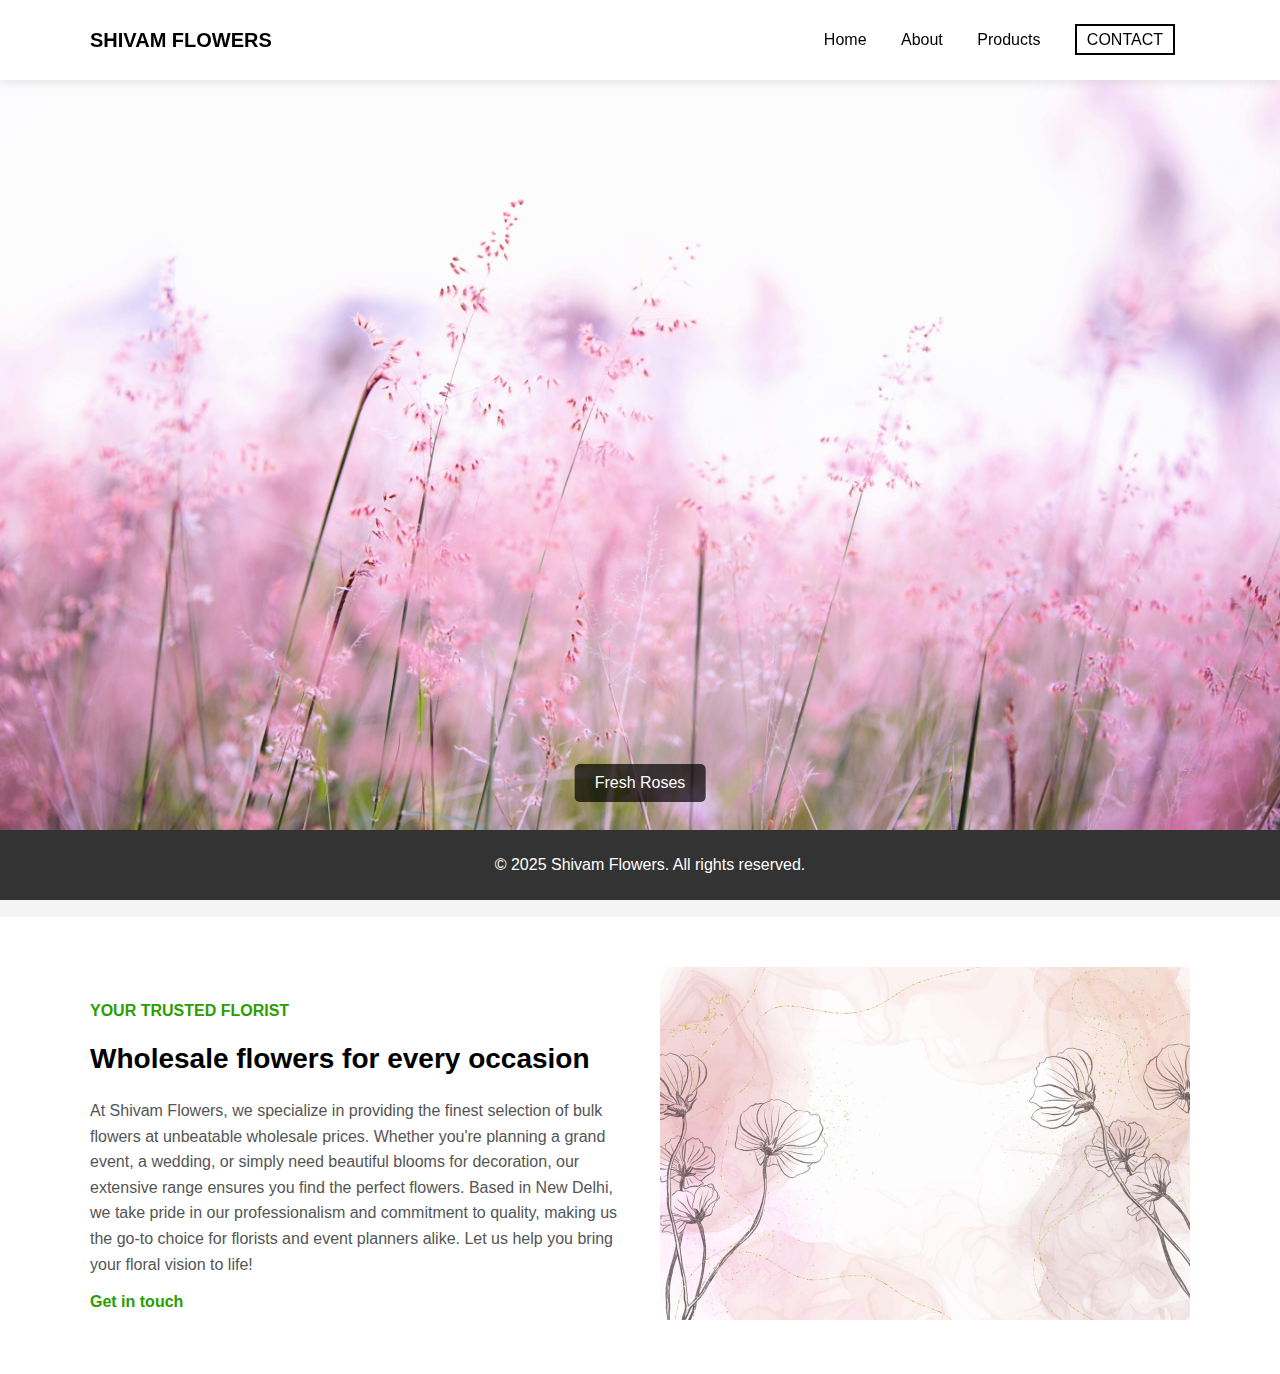
==== index.html @ 64919e8f "Initial commit - Shivam Flowers website" ====
<!DOCTYPE html>
<html lang="en">
<head>
    <meta charset="UTF-8">
    <meta name="viewport" content="width=device-width, initial-scale=1.0">
    <title>Shivam Flowers</title>
    <link rel="stylesheet" href="style.css">
</head>
<body>
    <header>
        <nav>
            <div class="logo">SHIVAM FLOWERS</div>
            <ul>
                <li><a href="index.html">Home</a></li>
                <li><a href="about.html">About</a></li>
                <li><a href="products.html">Products</a></li>
                <li><a href="contact.html" class="contact-btn">Contact</a></li>
            </ul>
        </nav>
    </header>

    <section class="slideshow">
        <div class="slideshow-container">
            <div class="slide fade">
                <img src="images/banner1.jpg" alt="Fresh Roses">
                <div class="banner-text">Fresh Roses</div>
            </div>
            <div class="slide fade">
                <img src="images/banner2.jpg" alt="Exotic Flowers">
                <div class="banner-text">Exotic Flowers</div>
            </div>
            <div class="slide fade">
                <img src="images/banner3.jpg" alt="Seasonal Specials">
                <div class="banner-text">Seasonal Specials</div>
            </div>
        </div>
    </section>    
    <!-- About Section -->
    <section id="about">
        <div class="about-container">
            <div class="about-text">
                <h4 class="trusted-florist">YOUR TRUSTED FLORIST</h4>
                <h2>Wholesale flowers for every occasion</h2>
                <p>
                    At Shivam Flowers, we specialize in providing the finest selection of bulk flowers at unbeatable wholesale prices. 
                    Whether you're planning a grand event, a wedding, or simply need beautiful blooms for decoration, our extensive range ensures you find the perfect flowers.
                    Based in New Delhi, we take pride in our professionalism and commitment to quality, making us the go-to choice for florists and event planners alike. 
                    Let us help you bring your floral vision to life!
                </p>
                <a href="#contact" class="about-link">Get in touch</a>
            </div>
            <div class="about-image">
                <img src="images/image1.jpg" alt="Wholesale Flowers">
            </div>
        </div>
    </section>

    

    <footer>
        <p>&copy; 2025 Shivam Flowers. All rights reserved.</p>
    </footer>
    <script src="script.js"></script>
</body>
</html>
---- style.css ----
/* General Styles */
body {
    font-family: Arial, sans-serif;
    margin: 0;
    padding: 0;
    background-color: #f4f4f4;
    text-align: center;
}

header {
    position: fixed;
    top: 0;
    left: 0;
    width: 100%;
    background: white;  /* Change as needed */
    z-index: 1000; /* Ensures it stays above everything */
    padding: 15px 0;
    box-shadow: 0px 4px 10px rgba(0, 0, 0, 0.1);
}

/* Home Section */
.home-section {
    position: relative;
    width: 100%;
    height: 400px;
    background: url('images/banner1.jpg') no-repeat center center/cover;
    display: flex;
    align-items: center;
    justify-content: center;
    text-align: center;
    color: white;
}

.home-content {
    background: rgba(0, 0, 0, 0.6);
    padding: 20px;
    border-radius: 8px;
}

.home-content h1 {
    font-size: 2.5rem;
    font-weight: bold;
}

.home-content p {
    font-size: 1.2rem;
    margin-bottom: 15px;
}

/* Button */
.btn {
    display: inline-block;
    padding: 10px 20px;
    font-size: 1rem;
    color: white;
    background: #28a745;
    text-decoration: none;
    border-radius: 5px;
    transition: 0.3s;
}

.btn:hover {
    background: #218838;
}

/* About Section */
#about {
    padding: 50px;
    background: white;
    display: flex;
    justify-content: center;
    align-items: center;
}

.about-container {
    display: flex;
    align-items: center;
    justify-content: space-between;
    max-width: 1100px;
    margin: auto;
    flex-wrap: wrap;
}

.about-text {
    flex: 1;
    padding-right: 40px;
    text-align: left;
}

.trusted-florist {
    color: #2A9D00;
    font-weight: bold;
}

.about-text h2 {
    font-size: 28px;
    color: #000;
}

.about-text p {
    font-size: 16px;
    color: #555;
    line-height: 1.6;
}

.about-link {
    color: #2A9D00;
    font-weight: bold;
    text-decoration: none;
    font-size: 16px;
}

.about-image {
    flex: 1;
}

.about-image img {
    max-width: 100%;
    border-radius: 5px;
}


/* Navigation Bar */
header {
    background: #fff;
    padding: 15px 0;
    position: fixed;
    width: 100%;
    top: 0;
    box-shadow: 0 2px 10px rgba(0, 0, 0, 0.1);
}

nav {
    display: flex;
    justify-content: space-between;
    align-items: center;
    max-width: 1100px;
    margin: auto;
    padding: 0 20px;
}

.logo {
    font-size: 20px;
    font-weight: bold;
}

nav ul {
    list-style: none;
    padding: 0;
}

nav ul li {
    display: inline;
    margin: 0 15px;
}

nav ul li a {
    text-decoration: none;
    color: black;
}

.contact-btn {
    border: 2px solid black;
    padding: 5px 10px;
    text-transform: uppercase;
}

/* Hero Section */
.hero {
    background: url('hero.jpg') no-repeat center center/cover;
    height: 80vh;
    display: flex;
    align-items: center;
    justify-content: center;
    text-align: center;
    color: white;
    position: relative;
}

.hero::before {
    content: "";
    position: absolute;
    top: 0;
    left: 0;
    width: 100%;
    height: 100%;
    background: rgba(0, 0, 0, 0.5); /* Dark overlay */
}

.hero-content {
    position: relative;
    z-index: 2;
}

.hero h1 {
    font-size: 3rem;
    font-weight: bold;
}

.hero p {
    font-size: 1.2rem;
}

.btn {
    background: green;
    color: white;
    padding: 10px 20px;
    text-decoration: none;
    display: inline-block;
    margin-top: 10px;
}

/* Banners Section */
.banners {
    display: flex;
    justify-content: center;
    margin: 40px 0;
}

.banner {
    position: relative;
    width: 45%;
    margin: 10px;
}

.banner img {
    width: 100%;
    border-radius: 5px;
}

.banner-text {
    position: absolute;
    bottom: 10%;
    left: 50%;
    transform: translateX(-50%);
    background: rgba(0, 0, 0, 0.7);
    color: white;
    padding: 10px 20px;
    border-radius: 5px;
}

/* Footer */
footer {
    background: #333;
    color: white;
    padding: 10px;
    position: fixed;
    bottom: 0;
    width: 100%;
}
/* Slideshow Container */
.slideshow {
    width: 100%;
    position: relative;
    margin: 30px auto;
}

.slideshow-container {
    max-width: 100%;
    position: relative;
    overflow: hidden;
}

.slide {
    display: none;
    position: relative;
}

.slide img {
    width: 100%;
    border-radius: 5px;
}

/* Banner Text */
.banner-text {
    position: absolute;
    bottom: 10%;
    left: 50%;
    transform: translateX(-50%);
    background: rgba(0, 0, 0, 0.7);
    color: white;
    padding: 10px 20px;
    border-radius: 5px;
}

/* Fade Animation */
.fade {
    animation: fadeEffect 1.5s ease-in-out;
}

@keyframes fadeEffect {
    from { opacity: 0.4; }
    to { opacity: 1; }
}
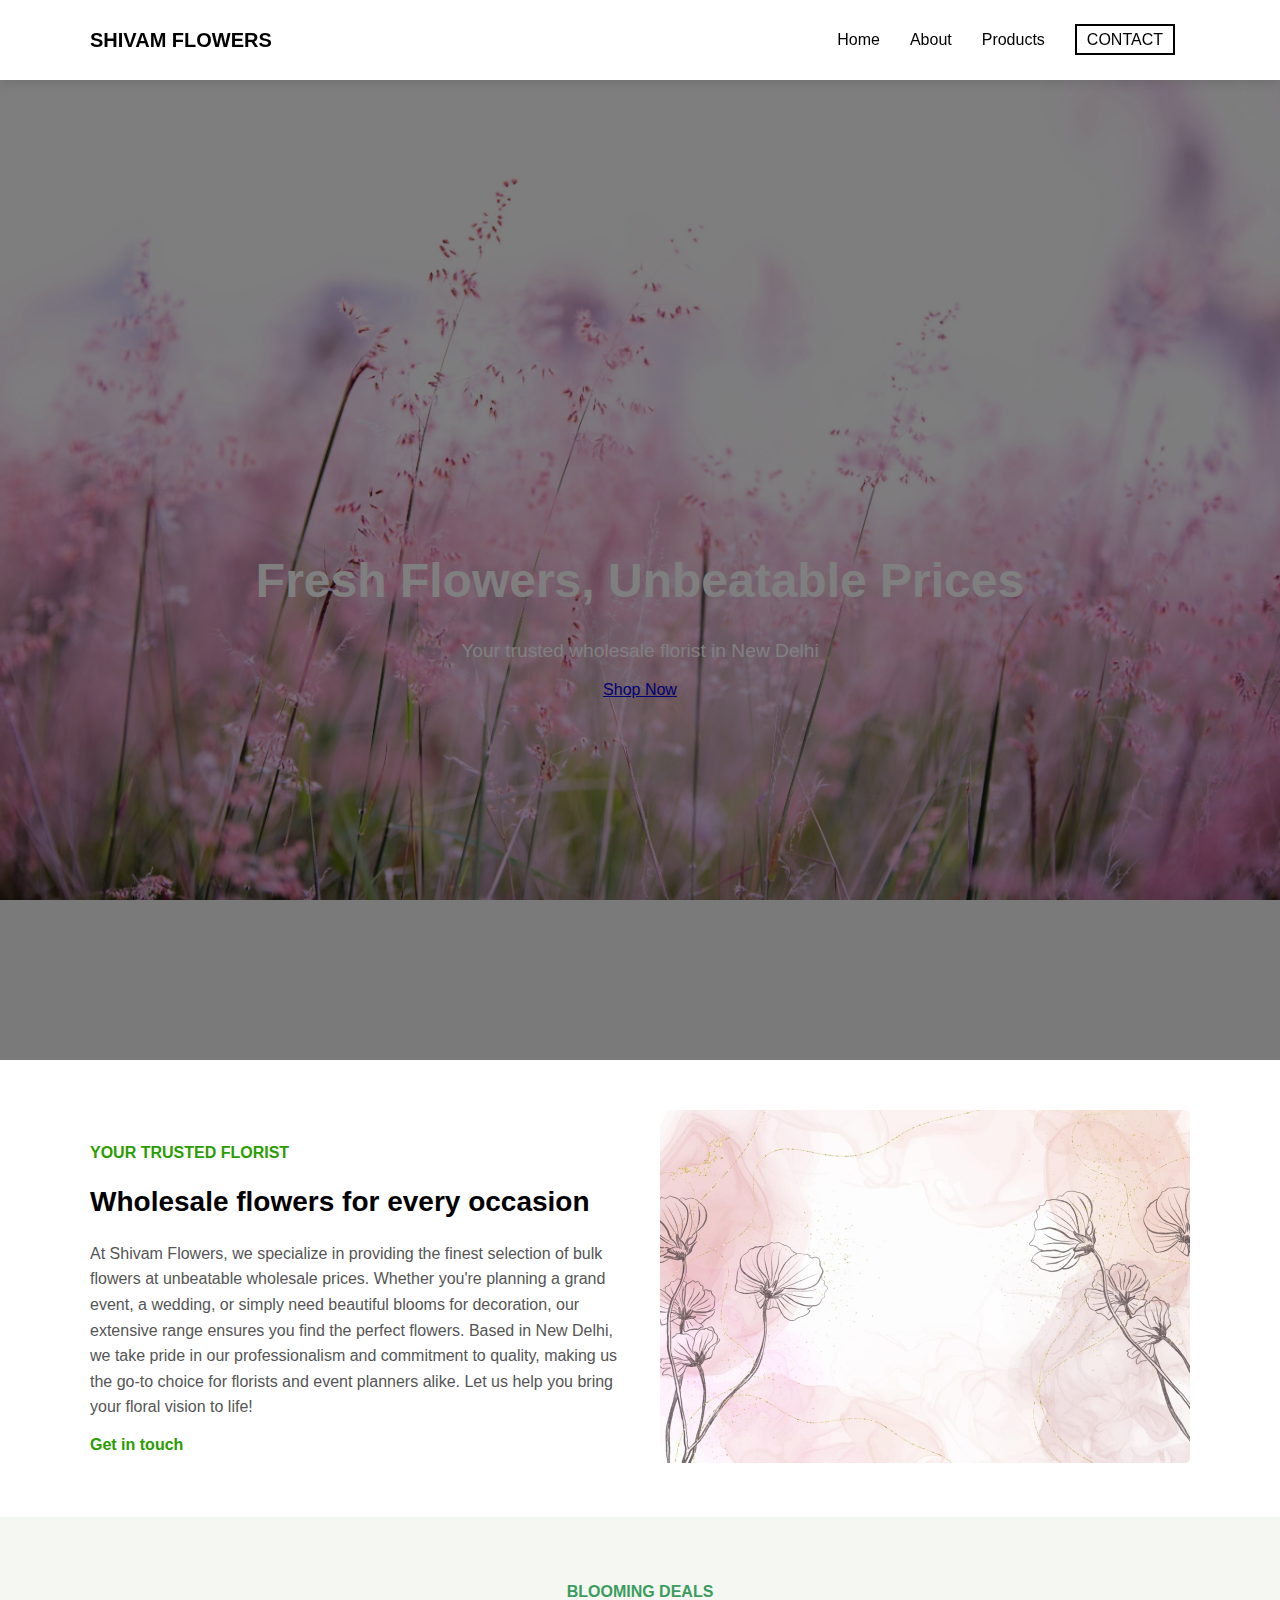
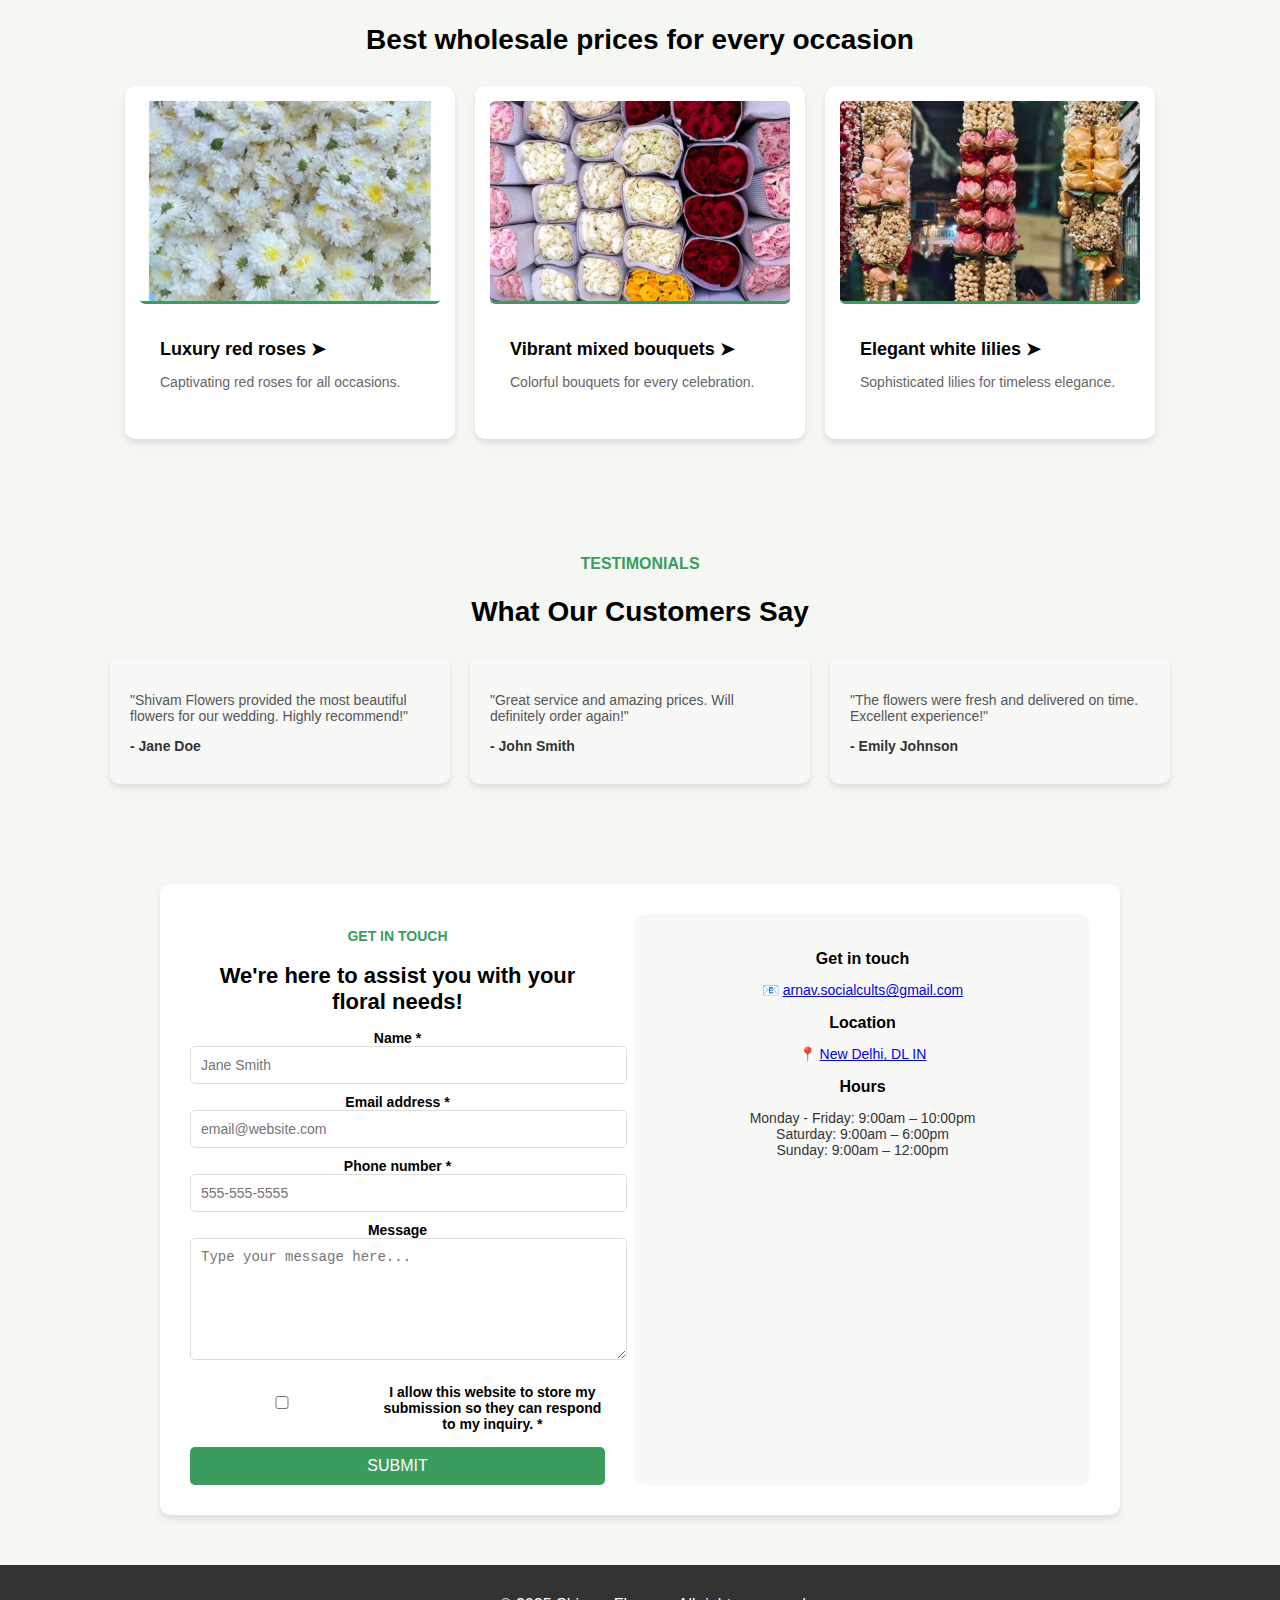
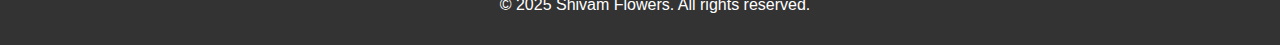
==== commit 68042b20: "Updated files" ====
--- a/index.html
+++ b/index.html
@@ -5,9 +5,10 @@
     <meta name="viewport" content="width=device-width, initial-scale=1.0">
     <title>Shivam Flowers</title>
     <link rel="stylesheet" href="style.css">
+    <meta name="description" content="Shivam Flowers - Your trusted wholesale florist in New Delhi. Fresh flowers at unbeatable prices.">
 </head>
 <body>
-    <header>
+    <header class="sticky-header">
         <nav>
             <div class="logo">SHIVAM FLOWERS</div>
             <ul>
@@ -19,24 +20,15 @@
         </nav>
     </header>
 
-    <section class="slideshow">
-        <div class="slideshow-container">
-            <div class="slide fade">
-                <img src="images/banner1.jpg" alt="Fresh Roses">
-                <div class="banner-text">Fresh Roses</div>
-            </div>
-            <div class="slide fade">
-                <img src="images/banner2.jpg" alt="Exotic Flowers">
-                <div class="banner-text">Exotic Flowers</div>
-            </div>
-            <div class="slide fade">
-                <img src="images/banner3.jpg" alt="Seasonal Specials">
-                <div class="banner-text">Seasonal Specials</div>
-            </div>
+    <section class="hero parallax">
+        <div class="hero-text">
+            <h1>Fresh Flowers, Unbeatable Prices</h1>
+            <p>Your trusted wholesale florist in New Delhi</p>
+            <a href="#products" class="btn-primary">Shop Now</a>
         </div>
-    </section>    
-    <!-- About Section -->
-    <section id="about">
+    </section>
+
+    <section id="about" class="content-section">
         <div class="about-container">
             <div class="about-text">
                 <h4 class="trusted-florist">YOUR TRUSTED FLORIST</h4>
@@ -55,7 +47,99 @@
         </div>
     </section>
 
-    
+    <section class="blooming-deals content-section">
+        <h3 class="section-subtitle">BLOOMING DEALS</h3>
+        <h2 class="section-title">Best wholesale prices for every occasion</h2>
+
+        <div class="products-container">
+            <div class="product-card">
+                <img src="images/Home Page Images/image1.jpg" alt="Luxury red roses">
+                <div class="product-info">
+                    <h3>Luxury red roses ➤</h3>
+                    <p>Captivating red roses for all occasions.</p>
+                </div>
+            </div>
+
+            <div class="product-card">
+                <img src="images/Home Page Images/image2.jpg" alt="Vibrant mixed bouquets">
+                <div class="product-info">
+                    <h3>Vibrant mixed bouquets ➤</h3>
+                    <p>Colorful bouquets for every celebration.</p>
+                </div>
+            </div>
+
+            <div class="product-card">
+                <img src="images/Home Page Images/image3.jpg" alt="Elegant white lilies">
+                <div class="product-info">
+                    <h3>Elegant white lilies ➤</h3>
+                    <p>Sophisticated lilies for timeless elegance.</p>
+                </div>
+            </div>
+        </div>
+    </section>
+
+    <section class="testimonials content-section">
+        <h3 class="section-subtitle">TESTIMONIALS</h3>
+        <h2 class="section-title">What Our Customers Say</h2>
+        <div class="testimonials-container">
+            <div class="testimonial">
+                <p>"Shivam Flowers provided the most beautiful flowers for our wedding. Highly recommend!"</p>
+                <p>- Jane Doe</p>
+            </div>
+            <div class="testimonial">
+                <p>"Great service and amazing prices. Will definitely order again!"</p>
+                <p>- John Smith</p>
+            </div>
+            <div class="testimonial">
+                <p>"The flowers were fresh and delivered on time. Excellent experience!"</p>
+                <p>- Emily Johnson</p>
+            </div>
+        </div>
+    </section>
+
+    <section class="contact-section content-section">
+        <div class="contact-container">
+            <div class="contact-form">
+                <h3>GET IN TOUCH</h3>
+                <h2>We're here to assist you with your floral needs!</h2>
+                <form action="your-form-handler.php" method="POST">
+                    <label for="name">Name *</label>
+                    <input type="text" id="name" name="name" placeholder="Jane Smith" required>
+
+                    <label for="email">Email address *</label>
+                    <input type="email" id="email" name="email" placeholder="email@website.com" required>
+
+                    <label for="phone">Phone number *</label>
+                    <input type="tel" id="phone" name="phone" placeholder="555-555-5555" required>
+
+                    <label for="message">Message</label>
+                    <textarea id="message" name="message" placeholder="Type your message here..."></textarea>
+
+                    <div class="checkbox-container">
+                        <input type="checkbox" id="consent" name="consent" required>
+                        <label for="consent">I allow this website to store my submission so they can respond to my inquiry. *</label>
+                    </div>
+
+                    <button type="submit" class="submit-button">SUBMIT</button>
+                </form>
+            </div>
+
+            <div class="contact-info">
+                <h3>Get in touch</h3>
+                <p>📧 <a href="mailto:arnav.socialcults@gmail.com">arnav.socialcults@gmail.com</a></p>
+
+                <h3>Location</h3>
+                <p>📍 <a href="https://goo.gl/maps/example" target="_blank">New Delhi, DL IN</a></p>
+
+                <h3>Hours</h3>
+                <ul>
+                    <li>Monday - Friday: 9:00am – 10:00pm</li>
+                    <li>Saturday: 9:00am – 6:00pm</li>
+                    <li>Sunday: 9:00am – 12:00pm</li>
+                </ul>
+            </div>
+        </div>
+    </section>
 
     <footer>
         <p>&copy; 2025 Shivam Flowers. All rights reserved.</p>
--- a/style.css
+++ b/style.css
@@ -1,4 +1,6 @@
-/* General Styles */
+/* =======================
+   GENERAL STYLES 
+========================== */
 body {
     font-family: Arial, sans-serif;
     margin: 0;
@@ -7,47 +9,118 @@
     text-align: center;
 }
 
+/* =======================
+   HEADER & NAVIGATION  
+========================== */
 header {
     position: fixed;
     top: 0;
     left: 0;
     width: 100%;
-    background: white;  /* Change as needed */
-    z-index: 1000; /* Ensures it stays above everything */
+    background: white;
+    z-index: 1000;
     padding: 15px 0;
     box-shadow: 0px 4px 10px rgba(0, 0, 0, 0.1);
 }
 
-/* Home Section */
-.home-section {
+/* Sticky Header */
+.sticky-header {
+    position: sticky;
+    top: 0;
+    z-index: 1000;
+    background: white;
+    box-shadow: 0px 4px 10px rgba(0, 0, 0, 0.1);
+}
+
+nav {
+    display: flex;
+    justify-content: space-between;
+    align-items: center;
+    max-width: 1100px;
+    margin: auto;
+    padding: 0 20px;
+}
+
+.logo {
+    font-size: 20px;
+    font-weight: bold;
+}
+
+nav ul {
+    list-style: none;
+    padding: 0;
+    display: flex;
+}
+
+nav ul li {
+    margin: 0 15px;
+}
+
+nav ul li a {
+    text-decoration: none;
+    color: black;
+    transition: color 0.3s ease;
+}
+
+nav ul li a:hover {
+    color: #28a745;
+}
+
+.contact-btn {
+    border: 2px solid black;
+    padding: 5px 10px;
+    text-transform: uppercase;
+    transition: 0.3s ease;
+}
+
+.contact-btn:hover {
+    background: black;
+    color: white;
+}
+
+/* =======================
+   HERO SECTION 
+========================== */
+.hero {
+    padding-top: 80px; /* Adjust based on header height */
+    background-image: url('images/banner1.jpg'); /* Change to your desired image */
+    height: 80vh;
+    display: flex;
+    align-items: center;
+    justify-content: center;
+    text-align: center;
     position: relative;
-    width: 100%;
-    height: 400px;
-    background: url('images/banner1.jpg') no-repeat center center/cover;
-    display: flex;
-    align-items: center;
-    justify-content: center;
-    text-align: center;
     color: white;
 }
 
-.home-content {
-    background: rgba(0, 0, 0, 0.6);
-    padding: 20px;
-    border-radius: 8px;
-}
-
-.home-content h1 {
-    font-size: 2.5rem;
-    font-weight: bold;
-}
-
-.home-content p {
+.hero::before {
+    content: "";
+    position: absolute;
+    top: 0;
+    left: 0;
+    width: 100%;
+    height: 100%;
+    background: rgba(0, 0, 0, 0.5); /* Dark overlay */
+    z-index: 1;
+}
+
+.hero-content {
+    position: relative;
+    z-index: 2;
+}
+
+.hero h1 {
+    font-size: 3rem;
+    font-weight: bold;
+}
+
+.hero p {
     font-size: 1.2rem;
-    margin-bottom: 15px;
-}
-
-/* Button */
+}
+
+/* =======================
+   BUTTON STYLES  
+========================== */
 .btn {
     display: inline-block;
     padding: 10px 20px;
@@ -56,14 +129,16 @@
     background: #28a745;
     text-decoration: none;
     border-radius: 5px;
-    transition: 0.3s;
+    transition: 0.3s ease;
 }
 
 .btn:hover {
     background: #218838;
 }
 
-/* About Section */
+/* =======================
+   ABOUT SECTION  
+========================== */
 #about {
     padding: 50px;
     background: white;
@@ -119,176 +194,350 @@
     border-radius: 5px;
 }
 
-
-/* Navigation Bar */
-header {
+/* =======================
+   FEATURED PRODUCTS  
+========================== */
+.product-grid {
+    display: flex;
+    justify-content: center;
+    flex-wrap: wrap;
+    gap: 20px;
+    padding: 40px 0;
+}
+
+.product-card {
+    background: white;
+    padding: 15px;
+    text-align: center;
+    border-radius: 5px;
+    box-shadow: 0 2px 5px rgba(0, 0, 0, 0.2);
+    transition: 0.3s ease;
+}
+
+.product-card img {
+    max-width: 100%;
+    border-radius: 5px;
+}
+
+.product-card h3 {
+    margin-top: 10px;
+    font-size: 18px;
+}
+
+.product-card p {
+    font-size: 14px;
+    color: #666;
+}
+
+/* Blooming Deals Section */
+.blooming-deals {
+    text-align: center;
+    padding: 50px 20px;
+    background-color: #f3f6f1; /* Light grey background */
+}
+
+.section-subtitle {
+    color: #3A9D5D; /* Green text */
+    font-weight: bold;
+    font-size: 16px;
+    text-transform: uppercase;
+}
+
+.section-title {
+    font-size: 28px;
+    font-weight: bold;
+    margin-bottom: 30px;
+}
+
+/* Product Cards */
+.products-container {
+    display: flex;
+    justify-content: center;
+    gap: 20px;
+    flex-wrap: wrap;
+}
+
+.product-card {
+    background: white;
+    border-radius: 10px;
+    overflow: hidden;
+    width: 300px;
+    box-shadow: 0px 4px 6px rgba(0, 0, 0, 0.1);
+    text-align: left;
+    transition: transform 0.3s ease-in-out;
+}
+
+.product-card:hover {
+    transform: translateY(-5px);
+}
+
+.product-card img {
+    width: 100%;
+    height: auto;
+    border-bottom: 3px solid #3A9D5D;
+}
+
+.product-info {
+    padding: 20px;
+}
+
+.product-info h3 {
+    font-size: 18px;
+    margin-bottom: 8px;
+}
+
+.product-info p {
+    font-size: 14px;
+    color: #666;
+}
+
+/* Contact Section Styling */
+.contact-section {
+    background: #f5f7f3;
+    padding: 50px 0;
+    display: flex;
+    justify-content: center;
+}
+
+.contact-container {
+    display: flex;
+    max-width: 900px;
+    width: 90%;
+    background: white;
+    border-radius: 10px;
+    padding: 30px;
+    box-shadow: 0px 4px 6px rgba(0, 0, 0, 0.1);
+    gap: 30px;
+}
+
+.contact-form {
+    flex: 1;
+}
+
+.contact-form h3 {
+    color: #3A9D5D;
+    font-size: 14px;
+    text-transform: uppercase;
+    margin-bottom: 5px;
+}
+
+.contact-form h2 {
+    font-size: 22px;
+    margin-bottom: 15px;
+}
+
+.contact-form label {
+    font-size: 14px;
+    font-weight: bold;
+    display: block;
+    margin-top: 10px;
+}
+
+.contact-form input,
+.contact-form textarea {
+    width: 100%;
+    padding: 10px;
+    border: 1px solid #ddd;
+    border-radius: 5px;
+    font-size: 14px;
+}
+
+.contact-form textarea {
+    height: 100px;
+}
+
+.checkbox-container {
+    display: flex;
+    align-items: center;
+    margin-top: 10px;
+}
+
+.checkbox-container input {
+    margin-right: 10px;
+}
+
+.submit-button {
+    background: #3A9D5D;
+    color: white;
+    padding: 10px;
+    border: none;
+    border-radius: 5px;
+    cursor: pointer;
+    width: 100%;
+    margin-top: 15px;
+    font-size: 16px;
+}
+
+.submit-button:hover {
+    background: #2F7D48;
+}
+
+/* Contact Info Box */
+.contact-info {
+    flex: 1;
+    background: #f8f9f7;
+    padding: 20px;
+    border-radius: 10px;
+}
+
+.contact-info h3 {
+    font-size: 16px;
+    margin-bottom: 10px;
+}
+
+.contact-info p,
+.contact-info ul {
+    font-size: 14px;
+    color: #333;
+}
+
+.contact-info ul {
+    list-style: none;
+    padding: 0;
+}
+
+/* =======================
+   TESTIMONIALS SECTION  
+========================== */
+.testimonials {
     background: #fff;
-    padding: 15px 0;
-    position: fixed;
-    width: 100%;
-    top: 0;
-    box-shadow: 0 2px 10px rgba(0, 0, 0, 0.1);
-}
-
-nav {
-    display: flex;
-    justify-content: space-between;
-    align-items: center;
+    padding: 50px 20px;
+    text-align: center;
+}
+
+.testimonials-container {
     max-width: 1100px;
     margin: auto;
-    padding: 0 20px;
-}
-
-.logo {
-    font-size: 20px;
-    font-weight: bold;
-}
-
-nav ul {
-    list-style: none;
-    padding: 0;
-}
-
-nav ul li {
-    display: inline;
-    margin: 0 15px;
-}
-
-nav ul li a {
-    text-decoration: none;
-    color: black;
-}
-
-.contact-btn {
-    border: 2px solid black;
-    padding: 5px 10px;
+    display: flex;
+    flex-wrap: wrap;
+    gap: 20px;
+    justify-content: center;
+}
+
+.testimonial {
+    background: #f8f9f7;
+    padding: 20px;
+    border-radius: 10px;
+    box-shadow: 0px 4px 6px rgba(0, 0, 0, 0.1);
+    max-width: 300px;
+    text-align: left;
+}
+
+.testimonial p {
+    font-size: 14px;
+    color: #555;
+    margin-bottom: 10px;
+}
+
+.testimonial p:last-child {
+    font-weight: bold;
+    color: #333;
+}
+
+/* =======================
+   SLIDESHOW  
+========================== */
+.slideshow-container {
+    max-width: 100%;
+    position: relative;
+    margin: auto;
+    overflow: hidden;
+}
+
+.slideshow-container {
+    position: relative;
+    height: 100vh;
+    overflow: hidden;
+}
+
+.slide {
+    display: none;
+    position: relative;
+}
+
+.slide {
+    position: absolute;
+    width: 100%;
+    height: 100%;
+    opacity: 0;
+    transition: opacity 1.5s ease-in-out;
+}
+
+.slide img {
+    width: 100%;
+    border-radius: 5px;
+}
+
+.slide img {
+    width: 100%;
+    height: 100%;
+    object-fit: cover;
+}
+
+.slide.fade {
+    animation: fadeEffect 1.5s ease-in-out;
+}
+
+.slide.fade {
+    opacity: 1;
+}
+
+@keyframes fadeEffect {
+    from { opacity: 0.4; }
+    to { opacity: 1; }
+}
+
+/* Parallax Effect */
+.parallax {
+    background-attachment: fixed;
+    background-position: center;
+    background-repeat: no-repeat;
+    background-size: cover;
+    height: 100vh;
+    display: flex;
+    align-items: center;
+    justify-content: center;
+    color: white;
+    text-align: center;
+}
+
+/* Additional Styles */
+.content-section {
+    padding: 50px 20px;
+    background: #f5f7f3;
+}
+
+.section-title {
+    font-size: 28px;
+    font-weight: bold;
+    margin-bottom: 30px;
+}
+
+.section-subtitle {
+    color: #3A9D5D;
+    font-weight: bold;
+    font-size: 16px;
     text-transform: uppercase;
 }
 
-/* Hero Section */
-.hero {
-    background: url('hero.jpg') no-repeat center center/cover;
-    height: 80vh;
-    display: flex;
-    align-items: center;
-    justify-content: center;
-    text-align: center;
-    color: white;
-    position: relative;
-}
-
-.hero::before {
-    content: "";
-    position: absolute;
-    top: 0;
-    left: 0;
-    width: 100%;
-    height: 100%;
-    background: rgba(0, 0, 0, 0.5); /* Dark overlay */
-}
-
-.hero-content {
-    position: relative;
-    z-index: 2;
-}
-
-.hero h1 {
-    font-size: 3rem;
-    font-weight: bold;
-}
-
-.hero p {
-    font-size: 1.2rem;
-}
-
-.btn {
-    background: green;
-    color: white;
-    padding: 10px 20px;
-    text-decoration: none;
-    display: inline-block;
-    margin-top: 10px;
-}
-
-/* Banners Section */
-.banners {
-    display: flex;
-    justify-content: center;
-    margin: 40px 0;
-}
-
-.banner {
-    position: relative;
-    width: 45%;
-    margin: 10px;
-}
-
-.banner img {
-    width: 100%;
-    border-radius: 5px;
-}
-
-.banner-text {
-    position: absolute;
-    bottom: 10%;
-    left: 50%;
-    transform: translateX(-50%);
-    background: rgba(0, 0, 0, 0.7);
-    color: white;
-    padding: 10px 20px;
-    border-radius: 5px;
-}
-
-/* Footer */
+/* =======================
+   FOOTER  
+========================== */
 footer {
     background: #333;
     color: white;
-    padding: 10px;
-    position: fixed;
+    padding: 15px;
+    text-align: center;
+    position: relative;
     bottom: 0;
     width: 100%;
 }
-/* Slideshow Container */
-.slideshow {
-    width: 100%;
-    position: relative;
-    margin: 30px auto;
-}
-
-.slideshow-container {
-    max-width: 100%;
-    position: relative;
-    overflow: hidden;
-}
-
-.slide {
-    display: none;
-    position: relative;
-}
-
-.slide img {
-    width: 100%;
-    border-radius: 5px;
-}
-
-/* Banner Text */
-.banner-text {
-    position: absolute;
-    bottom: 10%;
-    left: 50%;
-    transform: translateX(-50%);
-    background: rgba(0, 0, 0, 0.7);
-    color: white;
-    padding: 10px 20px;
-    border-radius: 5px;
-}
-
-/* Fade Animation */
-.fade {
-    animation: fadeEffect 1.5s ease-in-out;
-}
-
-@keyframes fadeEffect {
-    from { opacity: 0.4; }
-    to { opacity: 1; }
-}
+
+footer a {
+    color: #28a745;
+    text-decoration: none;
+}
+
+footer a:hover {
+    text-decoration: underline;
+}
